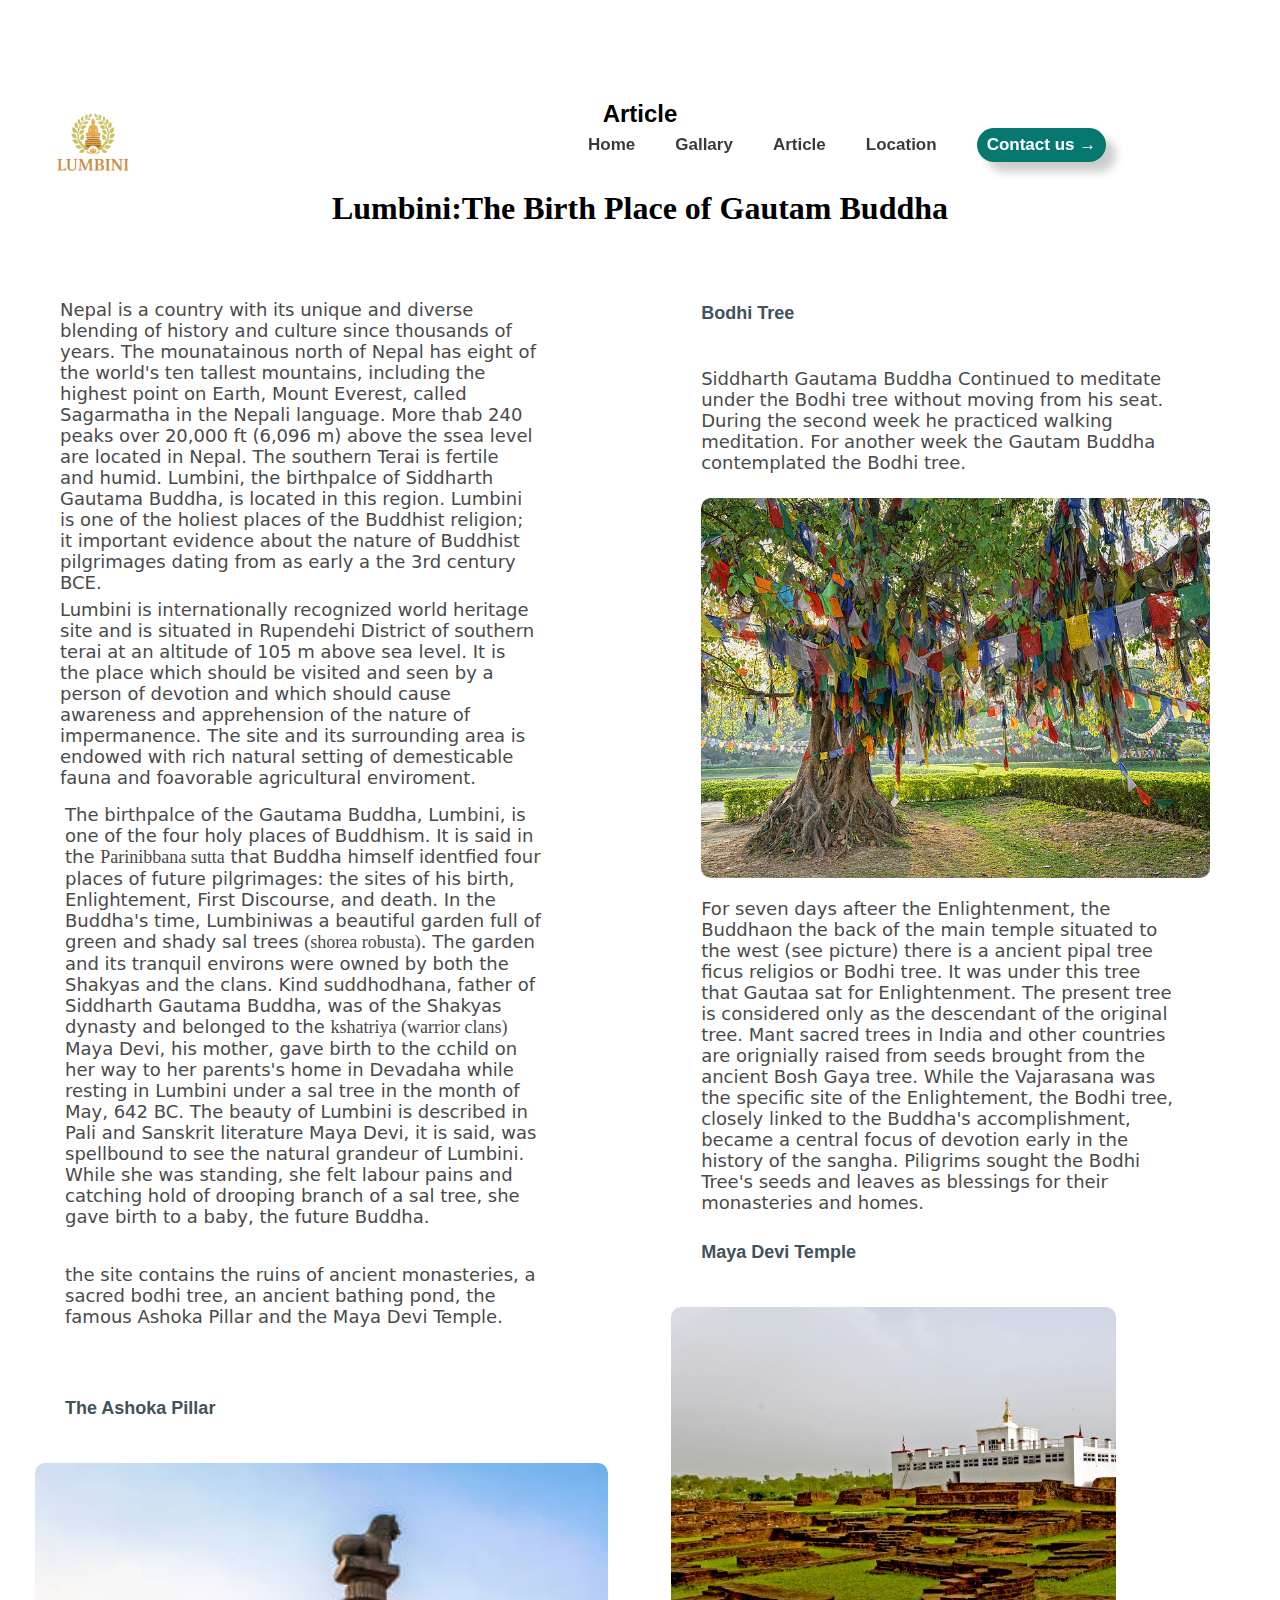
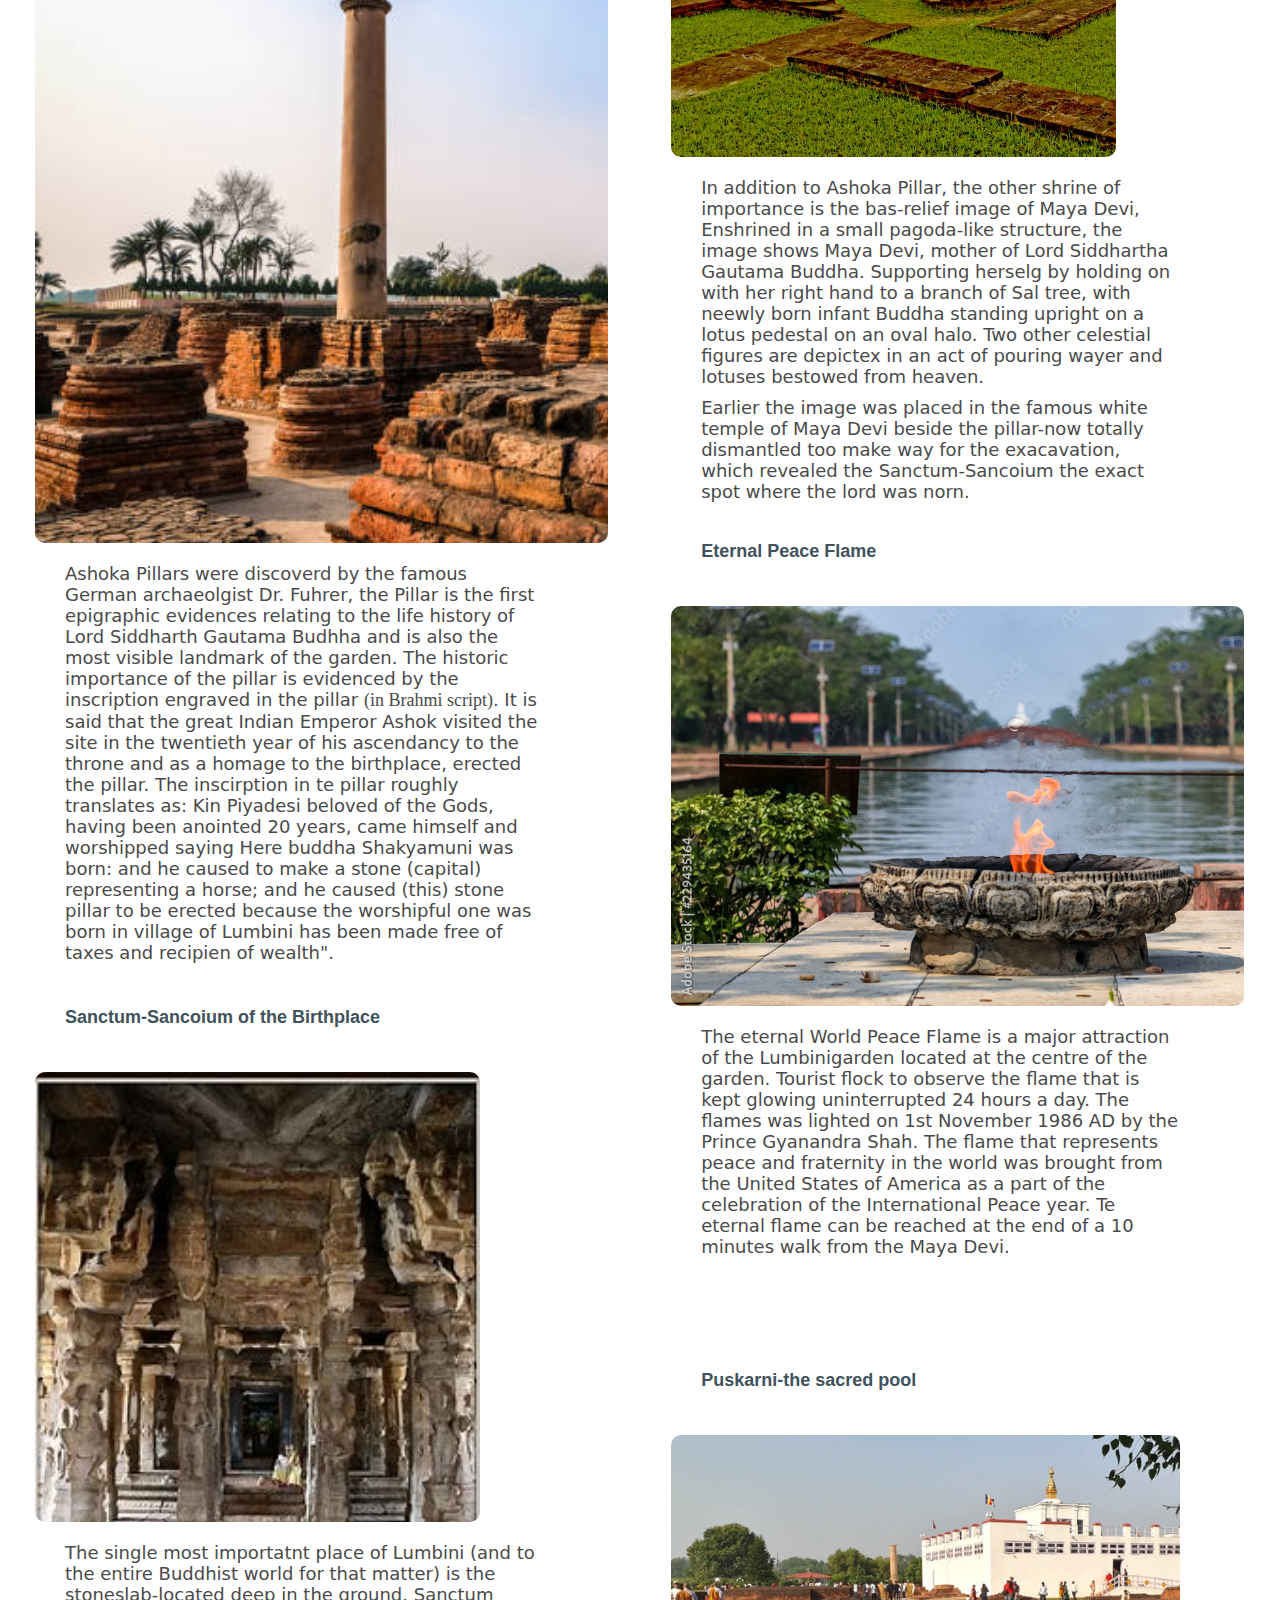
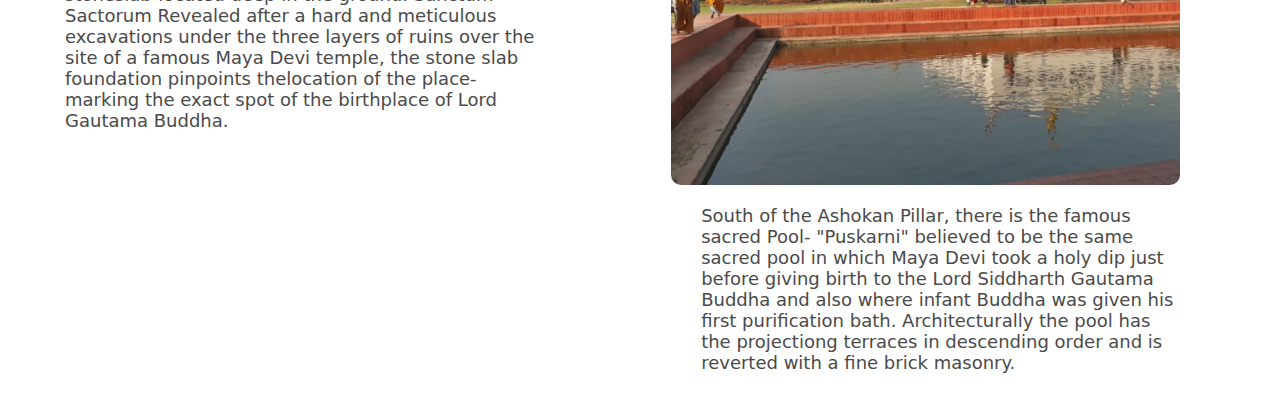
==== teamD-project/Article.html @ ece0f8e2 "Add files via upload" ====
<!DOCTYPE html>
<html lang="en">
<head>
    <meta charset="UTF-8">
    <meta name="viewport" content="width=device-width, initial-scale=1.0">
    <title>Lumbini</title>
    <link rel="stylesheet" href="https://cdnjs.cloudflare.com/ajax/libs/font-awesome/6.7.2/css/all.min.css" integrity="sha512-Evv84Mr4kqVGRNSgIGL/F/aIDqQb7xQ2vcrdIwxfjThSH8CSR7PBEakCr51Ck+w+/U6swU2Im1vVX0SVk9ABhg==" crossorigin="anonymous" referrerpolicy="no-referrer" />
    <link rel="preconnect" href="https://fonts.googleapis.com">
<link rel="preconnect" href="https://fonts.gstatic.com" crossorigin>
<link href="https://fonts.googleapis.com/css2?family=Anton&family=Bebas+Neue&family=Playfair+Display:ital,wght@0,400..900;1,400..900&family=Yanone+Kaffeesatz:wght@200..700&display=swap" rel="stylesheet">

    <link rel="stylesheet" href="anchor.css">
</head>
<body> 
    <section class="slide" >
        <div class="navbar">
        
            <a href="index.html"><div class="nav-logo"></div></a>
            <ul class="nav-ul">
                <li><a href="lumbini.html">Home</a></li>
                <li><a href="gallary.html"> Gallary</a></li>
                <li><a href="Article.html">Article</a></li>
                <li><a href="lumbini.html#Location">Location</a></li>
                <li><a href="lumbini.html#tours"> 
                    <button class="japan">
                    Contact us &#8594;</button>
                </a></li>
              
                
            </ul>
    </div>
    </section>
    
    

    <h2 style="display: flex; justify-content: center; margin: 20px 0 30px; font-family: Arial, Helvetica, sans-serif; margin-top: 100px;">Article</h2>
    <h1 class="title"><a href="#">Lumbini:The Birth Place of Gautam Buddha</a></h1>
    <div class="first-page">
    <section class="left-section">
        <P class="first-para">Nepal is a country with its unique and diverse blending of 
            history and culture since thousands of years. The mounatainous north of Nepal has
            eight of the world's ten tallest mountains, including the highest point on Earth,
            Mount Everest, called Sagarmatha in the Nepali language. More thab 240 peaks over
            20,000 ft (6,096 m) above the ssea level are located in Nepal. The southern Terai
            is fertile and humid. Lumbini, the birthpalce of Siddharth Gautama Buddha, is 
            located in this region. Lumbini is one of the holiest places of the Buddhist religion;
            it important evidence about the nature of Buddhist pilgrimages dating from as early a 
            the 3rd century BCE.
        </P>
        <p class="second-para">Lumbini is internationally recognized world heritage site and is 
            situated in Rupendehi District of southern terai at an altitude of 105 m above sea 
            level. It is the place which should be visited and seen by a person of devotion and
            which should cause awareness and apprehension of the nature of impermanence. The site 
            and its surrounding area is endowed with rich natural setting of demesticable fauna and
            foavorable agricultural enviroment.
        </p>
        <p class="third-para">The birthpalce of the Gautama Buddha, Lumbini, is one of the four holy
            places of Buddhism. It is said in the <a style="font-family: cursive; font-size: 18px">Parinibbana sutta</a> 
            that Buddha himself identfied four places of future pilgrimages: the sites of his birth, Enlightement,
            First Discourse, and death. In the Buddha's time, Lumbiniwas a beautiful garden full of green and shady
            sal trees <a style="font-family: cursive; font-size: 18px">(shorea robusta)</a>. The garden and its tranquil
            environs were owned by both the Shakyas and the clans. Kind suddhodhana, father of Siddharth Gautama Buddha,
            was of the Shakyas dynasty and belonged to the <a style="font-family: cursive; font-size: 18px">kshatriya (warrior clans)</a>
            Maya Devi, his mother, gave birth to the cchild on her way to her parents's home in Devadaha while resting
            in Lumbini under a sal tree in the month of May, 642 BC. The beauty of Lumbini is described in Pali and Sanskrit
            literature Maya Devi, it is said, was spellbound to see the natural grandeur of Lumbini. While she was standing,
            she felt labour pains and catching hold of drooping branch of a sal tree, she gave birth to a baby, the future
            Buddha.
        </p>
        <p class="fourth-para">the site contains the ruins of ancient monasteries, a sacred bodhi tree, an ancient bathing
            pond, the famous Ashoka Pillar and the Maya Devi Temple. 
        </p>
        <h4 style="font-family: Arial, Helvetica, sans-serif; display: flex; margin-left: 65px;  color: #40525c;">The Ashoka Pillar</h4>
        <p class="eight-para"></p>
        <p class="ninth-para">Ashoka Pillars were discoverd by the famous German archaeolgist Dr. Fuhrer, the Pillar is the first epigraphic evidences
            relating to the life history of Lord Siddharth Gautama Budhha and is also the most visible landmark of the garden. The historic importance 
            of the pillar is evidenced by the inscription engraved in the pillar <a style="font-family: cursive;">(in Brahmi script)</a>. It is said
            that the great Indian Emperor Ashok visited the site in the twentieth year of his ascendancy to the throne and as a homage to the birthplace,
            erected the pillar. The inscirption in te pillar roughly translates as: Kin Piyadesi beloved of the Gods, having been anointed 20 years, came 
            himself and worshipped saying Here buddha Shakyamuni was born: and he caused to make a stone (capital) representing a horse; and he caused (this)
            stone pillar to be erected because the worshipful one was born in village of Lumbini has been made free of taxes and recipien of wealth". 
        </p>
        <h4 style="font-family: Arial, Helvetica, sans-serif; display: flex; margin-left: 65px;  color: #40525c;">Sanctum-Sancoium of the Birthplace</h4>
        <p class="twelfth-para"></p>
        <p class="thirteenth-para">The single most importatnt place of Lumbini (and to the entire Buddhist world for that matter) is the stoneslab-located
            deep in the ground. Sanctum Sactorum Revealed after a hard and meticulous excavations under the three layers of ruins over the site of a famous 
            Maya Devi temple, the stone slab foundation pinpoints thelocation of the place-marking the exact spot of the birthplace of Lord Gautama Buddha.
        </p>
    </section>
    <section class="right-section"> 
        <h4 style="font-family: Arial, Helvetica, sans-serif; display: flex; margin-left: 65px;  color: #40525c;">Bodhi Tree</h4>
        <p class="fifth-para">Siddharth Gautama Buddha Continued to meditate under the Bodhi tree without moving from his seat.
            During the second week he practiced walking meditation. For another week the Gautam Buddha contemplated the Bodhi tree.                
        </p>
        <p class="sixth-para"></p>
        <p class="seventh-para">For seven days afteer the Enlightenment, the Buddhaon the back of the main temple situated to the west (see
            picture) there is a ancient pipal tree ficus religios or Bodhi tree. It was under this tree that Gautaa sat for Enlightenment.
            The present tree is considered only as the descendant of the original tree. Mant sacred trees in India and other countries are
            orignially raised from seeds brought from the ancient Bosh Gaya tree. While the Vajarasana was the specific site of the Enlightement,
            the Bodhi tree, closely linked to the Buddha's accomplishment, became a central focus of devotion early in the history of the sangha.
            Piligrims sought the Bodhi Tree's seeds and leaves as blessings for their monasteries and homes.
        </p>
        <h4 style="font-family: Arial, Helvetica, sans-serif; display: flex; margin-left: 65px;  color: #40525c;">Maya Devi Temple</h4>
        <p class="fourteenth-para"></p>
        <p class="fifteenth-para">In addition to Ashoka Pillar, the other shrine of importance is the bas-relief image of Maya Devi, Enshrined in a
            small pagoda-like structure, the image shows Maya Devi, mother of Lord Siddhartha Gautama Buddha. Supporting herselg by holding on with her
            right hand to a branch of Sal tree, with neewly born infant Buddha standing upright on a lotus pedestal on an oval halo. Two other celestial
            figures are depictex in an act of pouring wayer and lotuses bestowed from heaven.
        </p>
        <p class="sixteenth-para">Earlier the image was placed in the famous white temple of Maya Devi beside the pillar-now totally dismantled
            too make way for the exacavation, which revealed the Sanctum-Sancoium the exact spot where the lord was norn.
        </p>
        <h4 style="font-family: Arial, Helvetica, sans-serif; display: flex; margin-left: 65px;  color: #40525c;">Eternal Peace Flame</h4>
        <p class="seventeenth-para"></p>
        <p class="eighteenth-para">The eternal World Peace Flame is a major attraction of the Lumbinigarden located at the centre of the garden.
            Tourist flock to observe the flame that is kept glowing uninterrupted 24 hours a day. The flames was lighted on 1st November 1986 AD
            by the Prince Gyanandra Shah. The flame that represents peace and fraternity in the world was brought from the United States of America
            as a part of the celebration of the International Peace year. Te eternal flame can be reached at the end of a 10 minutes walk from the 
            Maya Devi. 
        </p>
        <h4 style="font-family: Arial, Helvetica, sans-serif; display: flex; margin-left: 65px;  color: #40525c;">Puskarni-the sacred pool</h4>
        <p class="tenth-para"></p>
        <p class="eleventh-para">South of the Ashokan Pillar, there is the famous sacred Pool- "Puskarni" believed to be the same sacred pool in which  Maya Devi
            took a holy dip just before giving birth to the Lord Siddharth Gautama Buddha and also where infant Buddha was given his first purification bath.
            Architecturally the pool has the projectiong terraces in descending order and is reverted with a fine brick masonry.
        </p>
    
    </section>

</body>
</html>
---- teamD-project/anchor.css ----
body, html {
    margin: 0;
    padding: 0;
    scroll-behavior: smooth;
    font-family: Arial, sans-serif;
}

.navbar {
    height: 90px;
    width: 100%;
    display: flex;
    border-left: 8px solid transparent;
    position: fixed;
    z-index: +999;
    background-color:transparent;
    backdrop-filter: blur(0.7px);
    
}

.nav-logo {
    height: 80px;
    width: 90px;
    background-image: url("images/logo2-Photoroom.png");
    background-size: cover;
    margin: 0px 40px 20px 40px;

    
}

.nav-ul {
    display: flex;
    position: relative;
    left: 350px;
    list-style: none;
}

.navbar ul li {
    justify-content: space-around;
    align-content: center;
    margin: 0 20px;
    font-size: 17px;
    font: bold;
    font-family:Arial, Helvetica, sans-serif;
    font-weight: bold;
    
}

.navbar ul li a{
    list-style: none ;
    text-decoration: none;
    color: hsla(0, 0%, 0%, 0.781);
    border-bottom: 5px solid transparent;
    padding: 0 0 30px;


   
}

.navbar ul li a:hover {
    color:rgb(132, 132, 132);
    
   
}
.japan{
    background-color: rgb(6, 120, 112);
    border:none;
    border-radius: 40px;
    font-size: 17px;
    font-family: Arial, Helvetica, sans-serif;
    padding: 7px 10px;
    color: rgb(255, 255, 255);
    box-shadow: 10px 10px 10px rgba(0,0,0,0.2);
    transition: opacity 1.5sec;
    font-weight: bold;
    cursor: pointer;
    
    

}
.japan:hover{
    opacity: 0.7;
}
.japan:active{
    opacity: 0.5;
}
.first-page {
    height: 100%;
    width: 100%;
    flex-direction: row;
}

.title a{
    font-family: 'Times New Roman', Times, serif;
    margin: 60px 0 30px;
    display: flex; 
    justify-content: center;
    border: 2px solid transparent;
    background-color: transparent;
    color: black;
    text-decoration: none;
}

.title:hover {
    border-bottom: 2px solid #f8CE1C;
    background-color: transparent;
    transition: border 1.5s ease-in;
}

.left-section {
    float: left;
    height: 100%;
    width: 49.7%;
    font-size: 18px;
    display: flex;
    flex-direction: column;
    font-weight: 545;
    margin-top: 20px;
}

.first-para {
    height: 280px;
    width: 75%;
    font-family:system-ui, -apple-system, BlinkMacSystemFont, 'Segoe UI', Roboto, Oxygen, Ubuntu, Cantarell, 'Open Sans', 'Helvetica Neue', sans-serif;
    color: hsl(0, 0%, 29%);
    font-weight: 545;
    margin: 20px 0 0 60px;
}

.second-para {
    height: 185px;
    width: 75%;
    font-family:system-ui, -apple-system, BlinkMacSystemFont, 'Segoe UI', Roboto, Oxygen, Ubuntu, Cantarell, 'Open Sans', 'Helvetica Neue', sans-serif;
    color: hsl(0, 0%, 29%);
    font-weight: 545;
    margin: 20px 0 0 60px;
}

.third-para {
    height: 440px;
    width: 75%;
    font-weight: 545;
    font-family:system-ui, -apple-system, BlinkMacSystemFont, 'Segoe UI', Roboto, Oxygen, Ubuntu, Cantarell, 'Open Sans', 'Helvetica Neue', sans-serif;
    color: hsl(0, 0%, 29%);
    font-weight: 545;
    margin: 20px 0 0 65px;

}

.fourth-para {
    height: 110px;
    width: 75%;
    font-family:system-ui, -apple-system, BlinkMacSystemFont, 'Segoe UI', Roboto, Oxygen, Ubuntu, Cantarell, 'Open Sans', 'Helvetica Neue', sans-serif;
    color: hsl(0, 0%, 29%);
    font-weight: 545;
    margin: 20px 0 0 65px;
}

.fifth-para {
    height: 110px;
    width: 75%;
    font-family:system-ui, -apple-system, BlinkMacSystemFont, 'Segoe UI', Roboto, Oxygen, Ubuntu, Cantarell, 'Open Sans', 'Helvetica Neue', sans-serif;
    color: hsl(0, 0%, 29%);
    font-weight: 545;
    margin: 20px 0 0 65px;
}

.sixth-para {    
    height: 380px;
    width: 80%;
    background-image: url(lumbini_bodhi_tree.jpg);
    background-size: cover;
    margin: 20px 0 0 65px;
    border-radius: 10px;
}

.seventh-para {
    height: 320px;
    width: 75%;
    font-family:system-ui, -apple-system, BlinkMacSystemFont, 'Segoe UI', Roboto, Oxygen, Ubuntu, Cantarell, 'Open Sans', 'Helvetica Neue', sans-serif;
    color: hsl(0, 0%, 29%);
    font-weight: 545;
    margin: 20px 0 0 65px;
}

.eight-para {
    height: 680px;
    width: 90%;
    background-image: url(Lumbini_ashoka_pillar.jpg);
    background-size: cover;
    margin: 20px 0 0 35px;
    border-radius: 10px;
}

.ninth-para {
    height: 420px;
    width: 75%;
    font-family:system-ui, -apple-system, BlinkMacSystemFont, 'Segoe UI', Roboto, Oxygen, Ubuntu, Cantarell, 'Open Sans', 'Helvetica Neue', sans-serif;
    color: hsl(0, 0%, 29%);
    font-weight: 545;
    margin: 20px 0 0 65px;
}

.tenth-para {
    height: 350px;
    width: 80%;
    background-image: url(puskarini-lake-lumbini.jpg);
    background-size: cover;
    margin: 20px 0 0 35px;
    border-radius: 10px;
}

.eleventh-para {
    height: 200px;
    width: 75%;
    font-family:system-ui, -apple-system, BlinkMacSystemFont, 'Segoe UI', Roboto, Oxygen, Ubuntu, Cantarell, 'Open Sans', 'Helvetica Neue', sans-serif;
    color: hsl(0, 0%, 29%);
    font-weight: 545;
    margin: 20px 0 0 65px;
}

.twelfth-para {
    height: 450px;
    width: 70%;
    background-image: url(Sanctum.jpg);
    background-size: cover;
    margin: 20px 0 0 35px;
    border-radius: 10px;
}

.thirteenth-para {
    height: 200px;
    width: 75%;
    font-family:system-ui, -apple-system, BlinkMacSystemFont, 'Segoe UI', Roboto, Oxygen, Ubuntu, Cantarell, 'Open Sans', 'Helvetica Neue', sans-serif;
    color: hsl(0, 0%, 29%);
    font-weight: 545;
    margin: 20px 0 0 65px;
}

.right-section {
    float: right;
    float: left;
    height: 100%;
    width: 49.7%;
    font-size: 18px;
    display: flex;
    flex-direction: column;
    font-weight: 545;
    margin-top: 20px;
}

.fourteenth-para {
    height: 450px;
    width: 70%;
    background-image: url(lumbini_pic.jpg);
    background-size: cover;
    margin: 20px 0 0 35px;
    border-radius: 10px;
}

.fifteenth-para {
    height: 200px;
    width: 75%;
    font-family:system-ui, -apple-system, BlinkMacSystemFont, 'Segoe UI', Roboto, Oxygen, Ubuntu, Cantarell, 'Open Sans', 'Helvetica Neue', sans-serif;
    color: hsl(0, 0%, 29%);
    font-weight: 545;
    margin: 20px 0 0 65px;
}

.sixteenth-para {
    height: 120px;
    width: 75%;
    font-family:system-ui, -apple-system, BlinkMacSystemFont, 'Segoe UI', Roboto, Oxygen, Ubuntu, Cantarell, 'Open Sans', 'Helvetica Neue', sans-serif;
    color: hsl(0, 0%, 29%);
    font-weight: 545;
    margin: 20px 0 0 65px;
}

.seventeenth-para {
    height: 400px;
    width: 90%;
    background-image: url(eternal_flames.jpg);
    background-size: cover;
    margin: 20px 0 0 35px;
    border-radius: 10px;
}

.eighteenth-para {
    height: 320px;
    width: 75%;
    font-family:system-ui, -apple-system, BlinkMacSystemFont, 'Segoe UI', Roboto, Oxygen, Ubuntu, Cantarell, 'Open Sans', 'Helvetica Neue', sans-serif;
    color: hsl(0, 0%, 29%);
    font-weight: 545;
    margin: 20px 0 0 65px;
}




@media screen and (max-width: 1024px) {
    .nav-ul {
        display: flex;
        flex-wrap: wrap;
        justify-content: center;
    }
    .first-page {
        display: flex;
        flex-direction: column;
        align-items: center;
    }
    .left-section, .right-section {
        width: 90%;
    }
}

@media screen and (max-width: 768px) {
    .navbar {
        display: flex;
        flex-direction: column;
        align-items: center;
        text-align: center;
    }
    .nav-ul {
        flex-direction: column;
        padding: 0;
    }
    .nav-ul li {
        margin: 10px 0;
    }
    .first-page {
        flex-direction: column;
        padding: 10px;
    }
    .left-section, .right-section {
        width: 100%;
    }
    h1.title {
        font-size: 22px;
        text-align: center;
    }
}
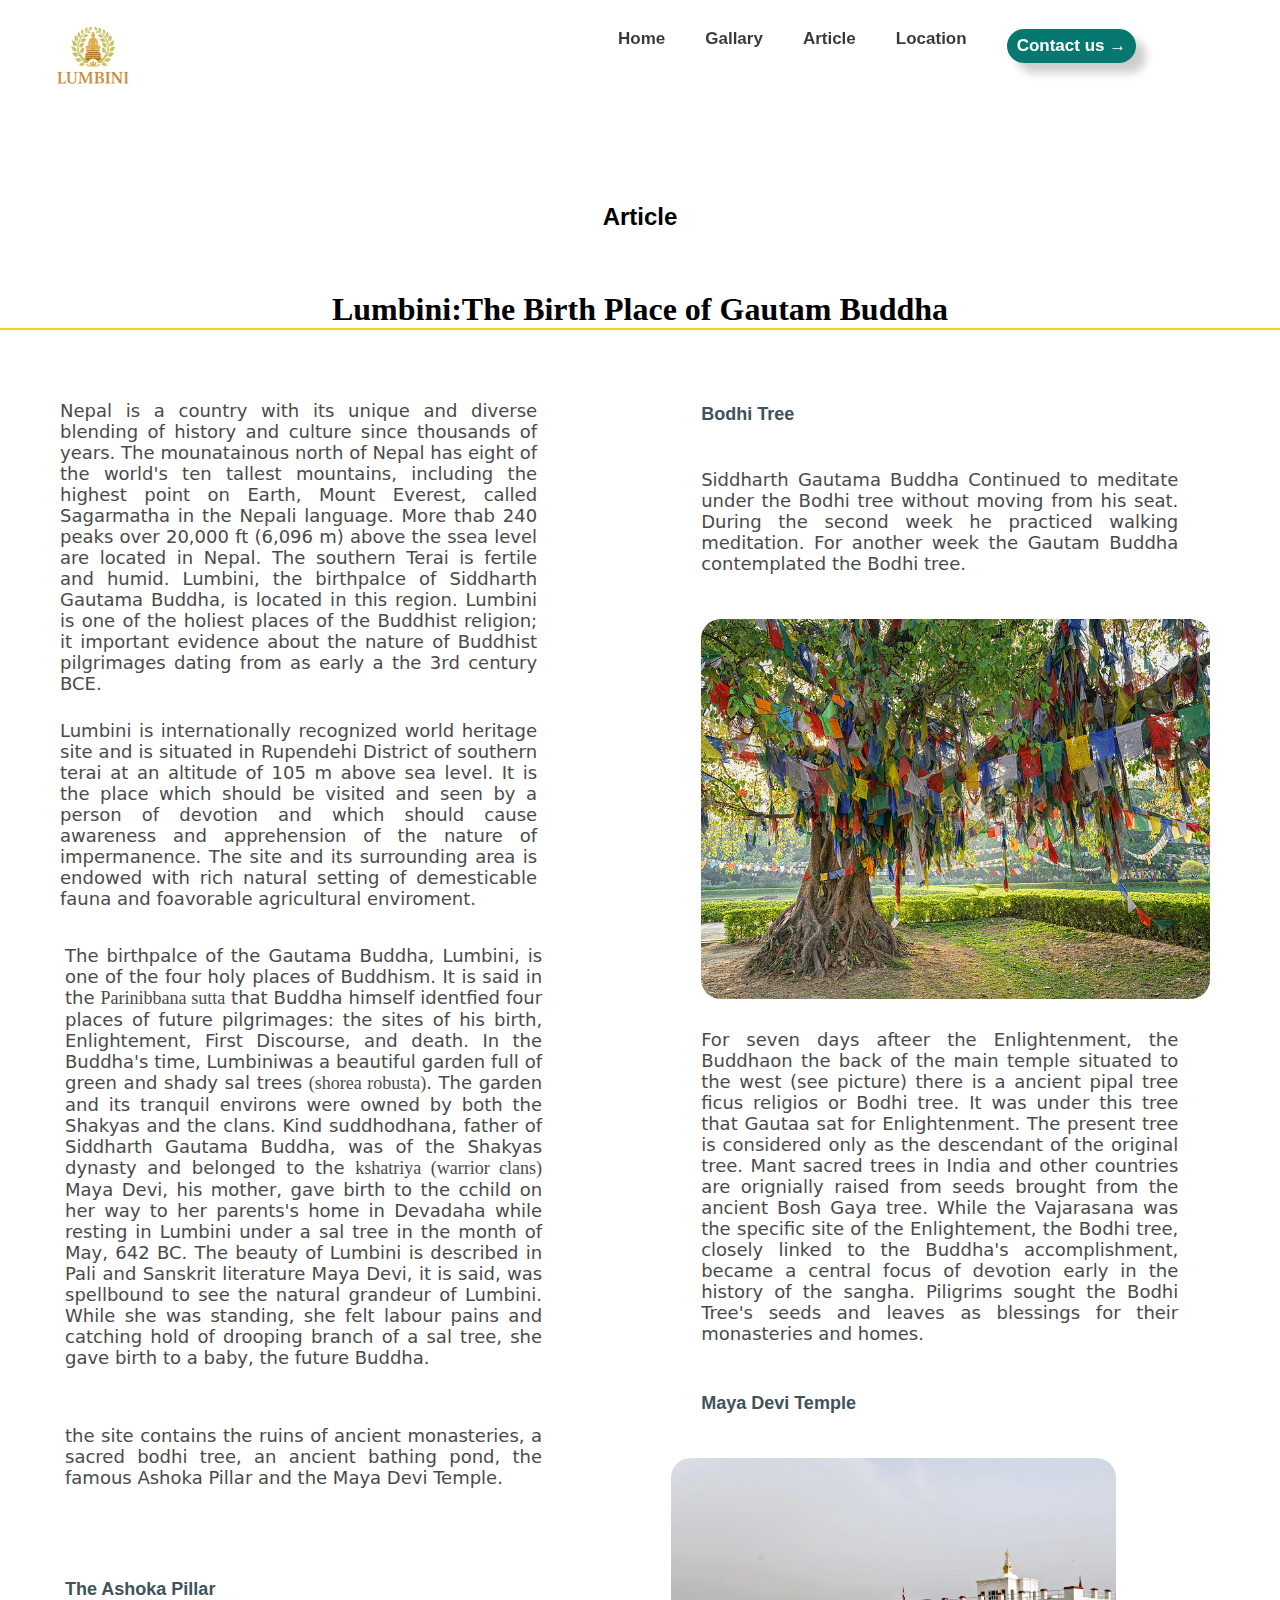
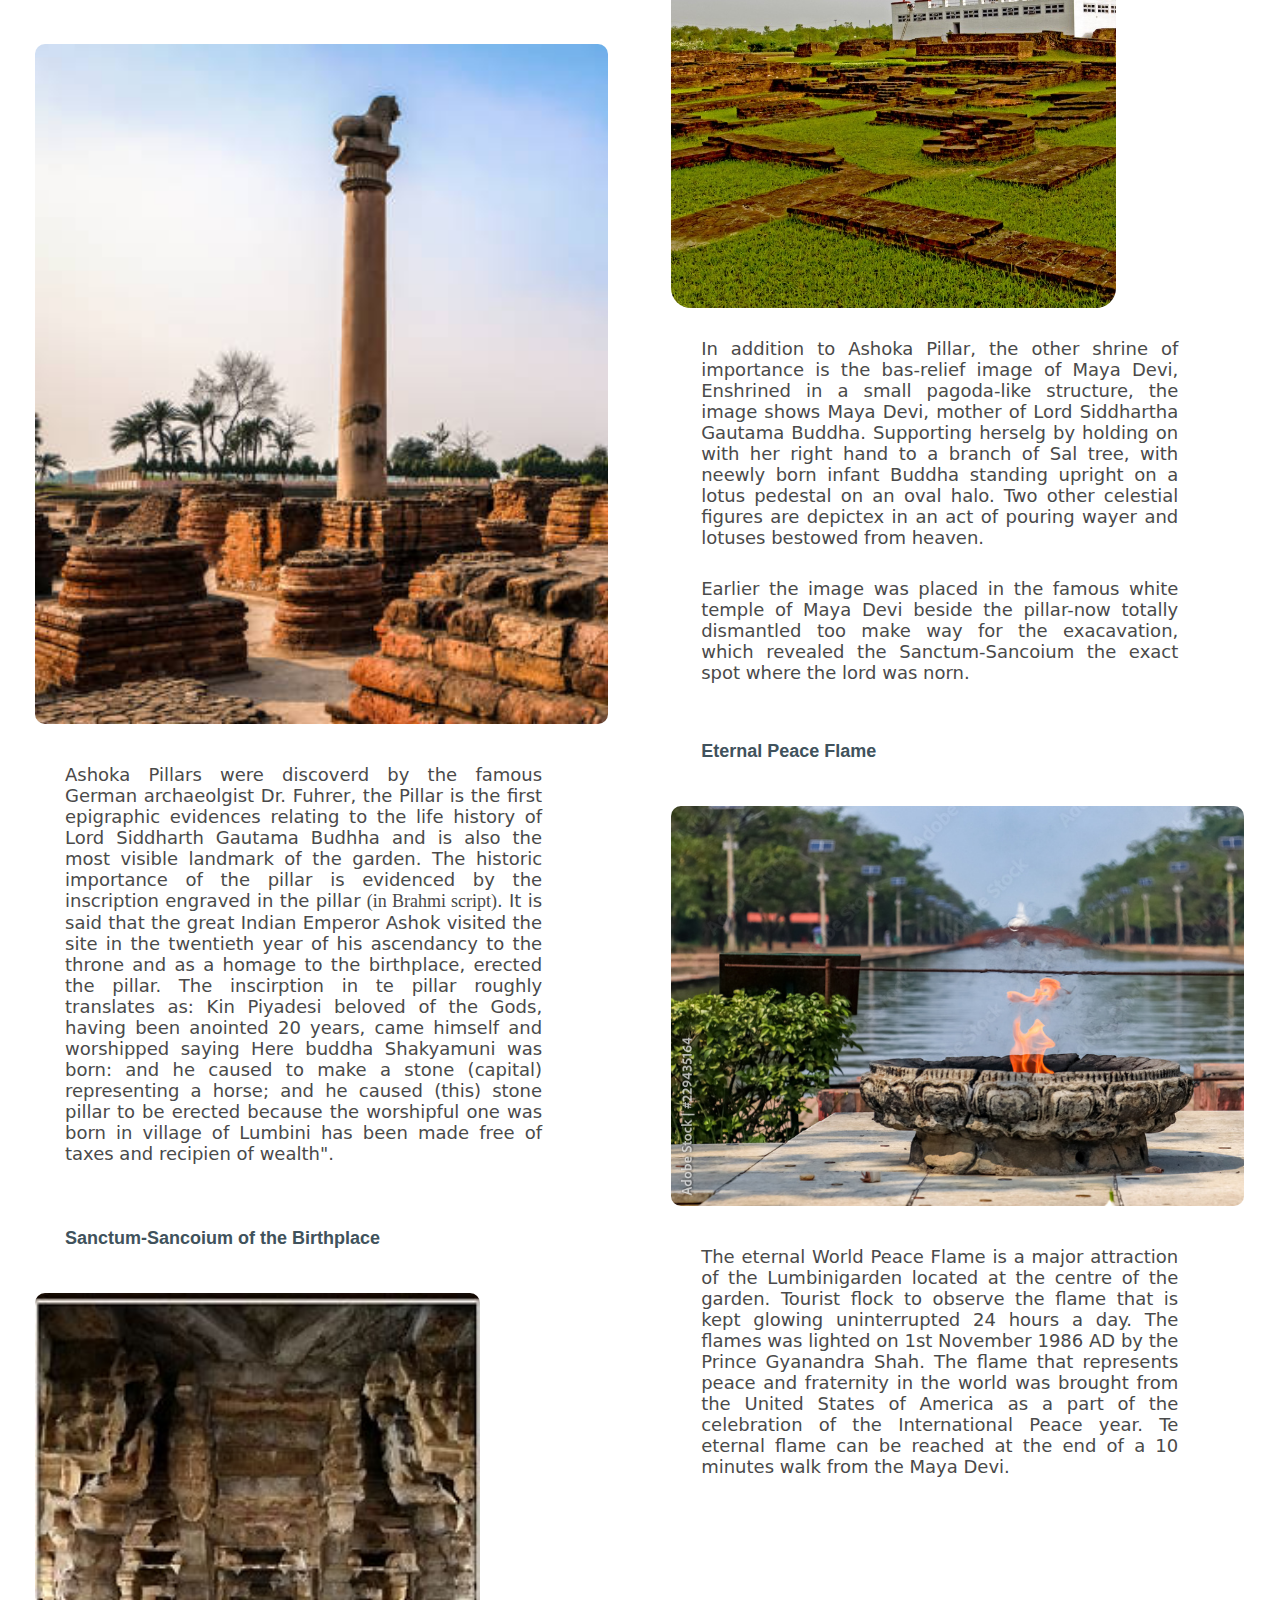
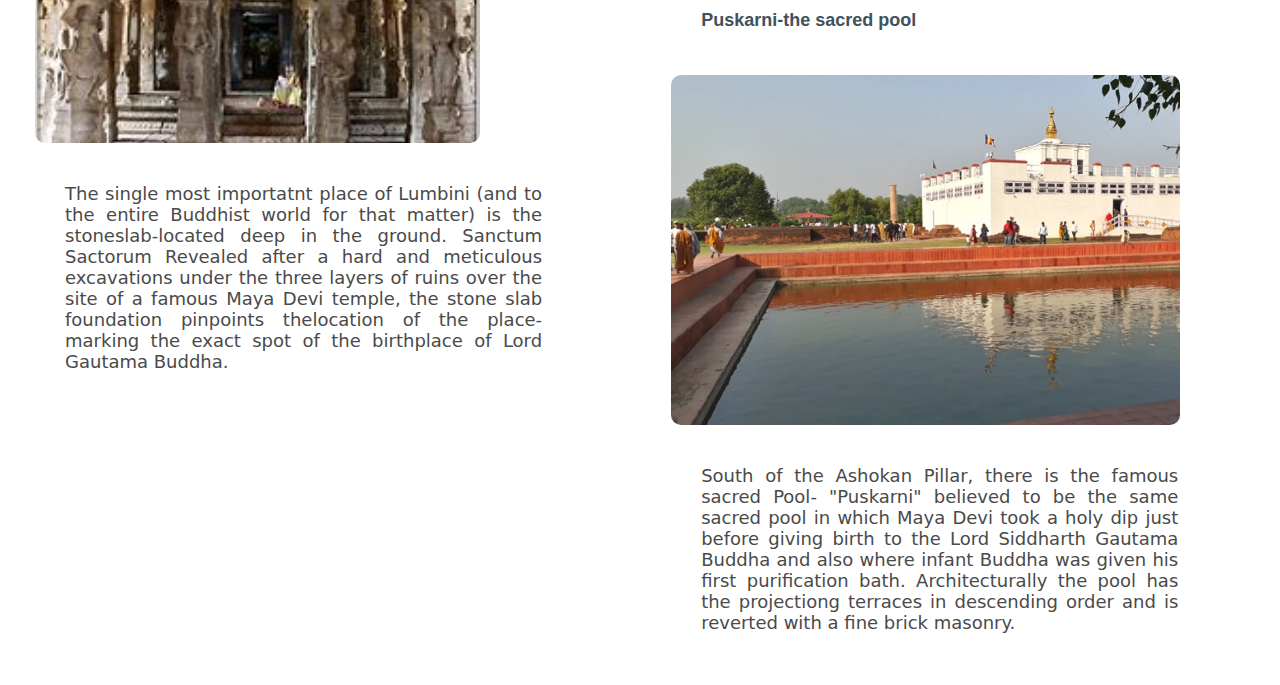
==== commit 19fff4d6: "navbar and articla mediaquery added" ====
--- a/teamD-project/Article.html
+++ b/teamD-project/Article.html
@@ -14,7 +14,6 @@
 <body> 
     <section class="slide" >
         <div class="navbar">
-        
             <a href="index.html"><div class="nav-logo"></div></a>
             <ul class="nav-ul">
                 <li><a href="lumbini.html">Home</a></li>
--- a/teamD-project/anchor.css
+++ b/teamD-project/anchor.css
@@ -10,11 +10,11 @@
     width: 100%;
     display: flex;
     border-left: 8px solid transparent;
-    position: fixed;
+    position: sticky;
     z-index: +999;
     background-color:transparent;
-    backdrop-filter: blur(0.7px);
-    
+    backdrop-filter: blur(0.7px); 
+    margin-top: 1%;
 }
 
 .nav-logo {
@@ -23,26 +23,20 @@
     background-image: url("images/logo2-Photoroom.png");
     background-size: cover;
     margin: 0px 40px 20px 40px;
-
-    
 }
 
 .nav-ul {
     display: flex;
-    position: relative;
-    left: 350px;
+    position: fixed;
+    left: 550px;
     list-style: none;
 }
 
 .navbar ul li {
-    justify-content: space-around;
-    align-content: center;
     margin: 0 20px;
     font-size: 17px;
-    font: bold;
-    font-family:Arial, Helvetica, sans-serif;
     font-weight: bold;
-    
+    font-family:Arial, Helvetica, sans-serif;;
 }
 
 .navbar ul li a{
@@ -51,16 +45,12 @@
     color: hsla(0, 0%, 0%, 0.781);
     border-bottom: 5px solid transparent;
     padding: 0 0 30px;
-
-
-   
 }
 
 .navbar ul li a:hover {
     color:rgb(132, 132, 132);
-    
-   
-}
+}
+
 .japan{
     background-color: rgb(6, 120, 112);
     border:none;
@@ -73,9 +63,6 @@
     transition: opacity 1.5sec;
     font-weight: bold;
     cursor: pointer;
-    
-    
-
 }
 .japan:hover{
     opacity: 0.7;
@@ -83,10 +70,51 @@
 .japan:active{
     opacity: 0.5;
 }
+
+@media screen and (max-width: 1000px) {
+    .navbar {
+        flex-direction: column; /* Stack elements vertically */
+        align-items: center;
+        height: auto;
+        backdrop-filter: blur(5px);
+        position: sticky;
+    }
+
+    .nav-logo {
+        height: 60px;
+        width: 60px; /* Adjust size for mobile */
+        margin: 10px auto;
+    }
+
+    .nav-ul {
+        flex-direction: column;
+        padding: 0;
+        left: 0; /* Remove fixed positioning */
+        align-content: center;
+        position: static;
+    }
+
+    .navbar ul li {
+        margin: 10px 0;
+        text-align: center;
+    }
+
+    .navbar ul li a {
+        font-size: 14px; /* Reduce font size */
+    }
+
+    .japan {
+        width: 100%; /* Make button full-width */
+        text-align: center;
+        padding: 10px;
+    }
+}
+
 .first-page {
     height: 100%;
     width: 100%;
     flex-direction: row;
+    text-align: justify;;
 }
 
 .title a{
@@ -94,14 +122,13 @@
     margin: 60px 0 30px;
     display: flex; 
     justify-content: center;
-    border: 2px solid transparent;
+    border-bottom: 2px solid #f8CE1C;
     background-color: transparent;
     color: black;
     text-decoration: none;
 }
 
 .title:hover {
-    border-bottom: 2px solid #f8CE1C;
     background-color: transparent;
     transition: border 1.5s ease-in;
 }
@@ -123,7 +150,7 @@
     font-family:system-ui, -apple-system, BlinkMacSystemFont, 'Segoe UI', Roboto, Oxygen, Ubuntu, Cantarell, 'Open Sans', 'Helvetica Neue', sans-serif;
     color: hsl(0, 0%, 29%);
     font-weight: 545;
-    margin: 20px 0 0 60px;
+    margin: 20px 0 20px 60px;
 }
 
 .second-para {
@@ -132,7 +159,7 @@
     font-family:system-ui, -apple-system, BlinkMacSystemFont, 'Segoe UI', Roboto, Oxygen, Ubuntu, Cantarell, 'Open Sans', 'Helvetica Neue', sans-serif;
     color: hsl(0, 0%, 29%);
     font-weight: 545;
-    margin: 20px 0 0 60px;
+    margin: 20px 0 20px 60px;
 }
 
 .third-para {
@@ -142,8 +169,7 @@
     font-family:system-ui, -apple-system, BlinkMacSystemFont, 'Segoe UI', Roboto, Oxygen, Ubuntu, Cantarell, 'Open Sans', 'Helvetica Neue', sans-serif;
     color: hsl(0, 0%, 29%);
     font-weight: 545;
-    margin: 20px 0 0 65px;
-
+    margin: 20px 0 20px 65px;
 }
 
 .fourth-para {
@@ -152,7 +178,7 @@
     font-family:system-ui, -apple-system, BlinkMacSystemFont, 'Segoe UI', Roboto, Oxygen, Ubuntu, Cantarell, 'Open Sans', 'Helvetica Neue', sans-serif;
     color: hsl(0, 0%, 29%);
     font-weight: 545;
-    margin: 20px 0 0 65px;
+    margin: 20px 0 20px 65px;
 }
 
 .fifth-para {
@@ -161,7 +187,7 @@
     font-family:system-ui, -apple-system, BlinkMacSystemFont, 'Segoe UI', Roboto, Oxygen, Ubuntu, Cantarell, 'Open Sans', 'Helvetica Neue', sans-serif;
     color: hsl(0, 0%, 29%);
     font-weight: 545;
-    margin: 20px 0 0 65px;
+    margin: 20px 0 20px 65px;
 }
 
 .sixth-para {    
@@ -169,8 +195,8 @@
     width: 80%;
     background-image: url(lumbini_bodhi_tree.jpg);
     background-size: cover;
-    margin: 20px 0 0 65px;
-    border-radius: 10px;
+    margin: 20px 0 10px 65px;
+    border-radius: 20px;
 }
 
 .seventh-para {
@@ -179,7 +205,7 @@
     font-family:system-ui, -apple-system, BlinkMacSystemFont, 'Segoe UI', Roboto, Oxygen, Ubuntu, Cantarell, 'Open Sans', 'Helvetica Neue', sans-serif;
     color: hsl(0, 0%, 29%);
     font-weight: 545;
-    margin: 20px 0 0 65px;
+    margin: 20px 0 20px 65px;
 }
 
 .eight-para {
@@ -187,7 +213,7 @@
     width: 90%;
     background-image: url(Lumbini_ashoka_pillar.jpg);
     background-size: cover;
-    margin: 20px 0 0 35px;
+    margin: 20px 0 20px 35px;
     border-radius: 10px;
 }
 
@@ -197,7 +223,7 @@
     font-family:system-ui, -apple-system, BlinkMacSystemFont, 'Segoe UI', Roboto, Oxygen, Ubuntu, Cantarell, 'Open Sans', 'Helvetica Neue', sans-serif;
     color: hsl(0, 0%, 29%);
     font-weight: 545;
-    margin: 20px 0 0 65px;
+    margin: 20px 0 20px 65px;
 }
 
 .tenth-para {
@@ -205,7 +231,7 @@
     width: 80%;
     background-image: url(puskarini-lake-lumbini.jpg);
     background-size: cover;
-    margin: 20px 0 0 35px;
+    margin: 20px 0 20px 35px;
     border-radius: 10px;
 }
 
@@ -215,7 +241,7 @@
     font-family:system-ui, -apple-system, BlinkMacSystemFont, 'Segoe UI', Roboto, Oxygen, Ubuntu, Cantarell, 'Open Sans', 'Helvetica Neue', sans-serif;
     color: hsl(0, 0%, 29%);
     font-weight: 545;
-    margin: 20px 0 0 65px;
+    margin: 20px 0 20px 65px;
 }
 
 .twelfth-para {
@@ -223,7 +249,7 @@
     width: 70%;
     background-image: url(Sanctum.jpg);
     background-size: cover;
-    margin: 20px 0 0 35px;
+    margin: 20px 0 20px 35px;
     border-radius: 10px;
 }
 
@@ -233,7 +259,7 @@
     font-family:system-ui, -apple-system, BlinkMacSystemFont, 'Segoe UI', Roboto, Oxygen, Ubuntu, Cantarell, 'Open Sans', 'Helvetica Neue', sans-serif;
     color: hsl(0, 0%, 29%);
     font-weight: 545;
-    margin: 20px 0 0 65px;
+    margin: 20px 0 20px 65px;
 }
 
 .right-section {
@@ -253,8 +279,8 @@
     width: 70%;
     background-image: url(lumbini_pic.jpg);
     background-size: cover;
-    margin: 20px 0 0 35px;
-    border-radius: 10px;
+    margin: 20px 0 10px 35px;
+    border-radius: 20px;
 }
 
 .fifteenth-para {
@@ -263,7 +289,7 @@
     font-family:system-ui, -apple-system, BlinkMacSystemFont, 'Segoe UI', Roboto, Oxygen, Ubuntu, Cantarell, 'Open Sans', 'Helvetica Neue', sans-serif;
     color: hsl(0, 0%, 29%);
     font-weight: 545;
-    margin: 20px 0 0 65px;
+    margin: 20px 0 20px 65px;
 }
 
 .sixteenth-para {
@@ -272,7 +298,7 @@
     font-family:system-ui, -apple-system, BlinkMacSystemFont, 'Segoe UI', Roboto, Oxygen, Ubuntu, Cantarell, 'Open Sans', 'Helvetica Neue', sans-serif;
     color: hsl(0, 0%, 29%);
     font-weight: 545;
-    margin: 20px 0 0 65px;
+    margin: 20px 0 20px 65px;
 }
 
 .seventeenth-para {
@@ -280,7 +306,7 @@
     width: 90%;
     background-image: url(eternal_flames.jpg);
     background-size: cover;
-    margin: 20px 0 0 35px;
+    margin: 20px 0 20px 35px;
     border-radius: 10px;
 }
 
@@ -290,51 +316,102 @@
     font-family:system-ui, -apple-system, BlinkMacSystemFont, 'Segoe UI', Roboto, Oxygen, Ubuntu, Cantarell, 'Open Sans', 'Helvetica Neue', sans-serif;
     color: hsl(0, 0%, 29%);
     font-weight: 545;
-    margin: 20px 0 0 65px;
-}
-
-
-
-
-@media screen and (max-width: 1024px) {
-    .nav-ul {
-        display: flex;
-        flex-wrap: wrap;
-        justify-content: center;
-    }
-    .first-page {
-        display: flex;
-        flex-direction: column;
-        align-items: center;
-    }
-    .left-section, .right-section {
-        width: 90%;
-    }
-}
-
-@media screen and (max-width: 768px) {
-    .navbar {
-        display: flex;
-        flex-direction: column;
-        align-items: center;
-        text-align: center;
-    }
-    .nav-ul {
-        flex-direction: column;
-        padding: 0;
-    }
-    .nav-ul li {
-        margin: 10px 0;
-    }
-    .first-page {
-        flex-direction: column;
-        padding: 10px;
-    }
-    .left-section, .right-section {
-        width: 100%;
-    }
-    h1.title {
-        font-size: 22px;
-        text-align: center;
-    }
-}
+    margin: 20px 0 20px 65px;
+}
+
+@media  screen and (max-width: 1200px) {
+    @media  screen and (max-width: 1200px) {
+        .first-para {
+            height: auto;
+            width: 75%;
+            font-size: 16px;
+            margin: 20px 0 0 60px;
+        }
+        
+        .second-para {
+            height: auto;
+            width: 75%;
+            font-size: 16px;
+            margin: 20px 0 0 60px;
+        } 
+    
+    .third-para {
+        height: auto;
+        width: 75%;
+        font-size: 16px;
+        margin: 20px 0 0 60px;
+    } 
+    .fourth-para{
+        height: auto;
+        width: 75%;
+        font-size: 16px;
+        margin: 20px 0 0 60px;
+    } 
+    .ninth-para{
+        height: auto;
+        width: 75%;
+        font-size: 16px;
+        margin: 20px 0 0 60px;
+    }
+    .fifth-para{
+        height: auto;
+        width: 75%;
+        font-size: 16px;
+        margin: 20px 0 0 60px;
+    }
+    .seventh-para{
+        height: auto;
+        width: 75%;
+        font-size: 16px;
+        margin: 20px 0 0 60px;
+    }
+    .fifteenth-para{
+        height: auto;
+        width: 75%;
+        font-size: 16px;
+        margin: 20px 0 0 60px;
+    }
+    .sixteenth-para{
+        height: auto;
+        width: 75%;
+        font-size: 16px;
+        margin: 20px 0 0 60px;
+    }
+    .eighteenth-para{
+        height: auto;
+        width: 75%;
+        font-size: 16px;
+        margin: 20px 0 0 60px;
+    }
+    .eleventh-para{
+        height: auto;
+        width: 75%;
+        font-size: 16px;
+        margin: 20px 0 0 60px;
+    }
+    /*Images @media query*/
+    .sixth-para{
+        height: 240px;
+        width: auto;
+    }
+    .eight-para{
+        height: 240px;
+        width: auto;
+    }
+    .tenth-para{
+        height: 240px;
+        width: auto;
+    }
+    .twelfth-para{
+        height: 240px;
+        width: auto;
+    }
+    .fourteenth-para{
+        height: 240px;
+        width: auto;
+    }
+    .seventeenth-para{
+        height: 240px;
+        width: auto;
+    }
+    }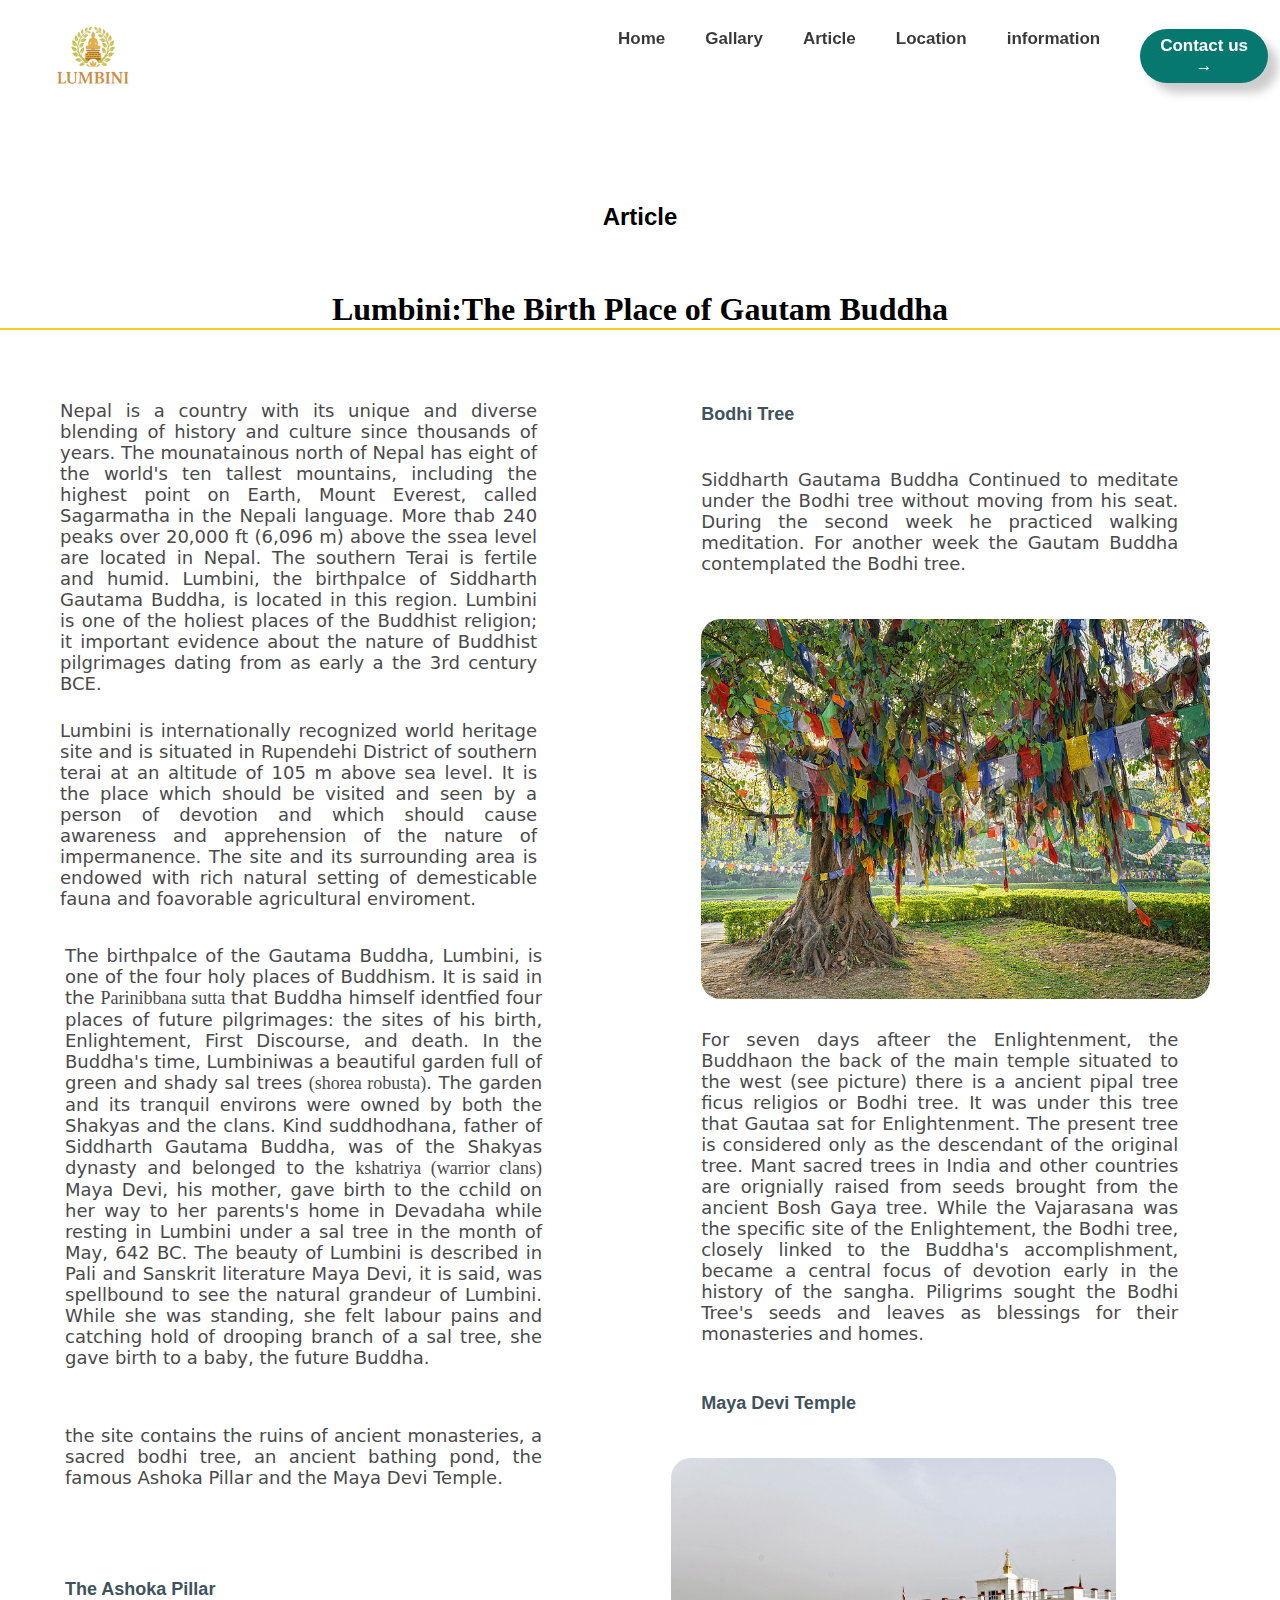
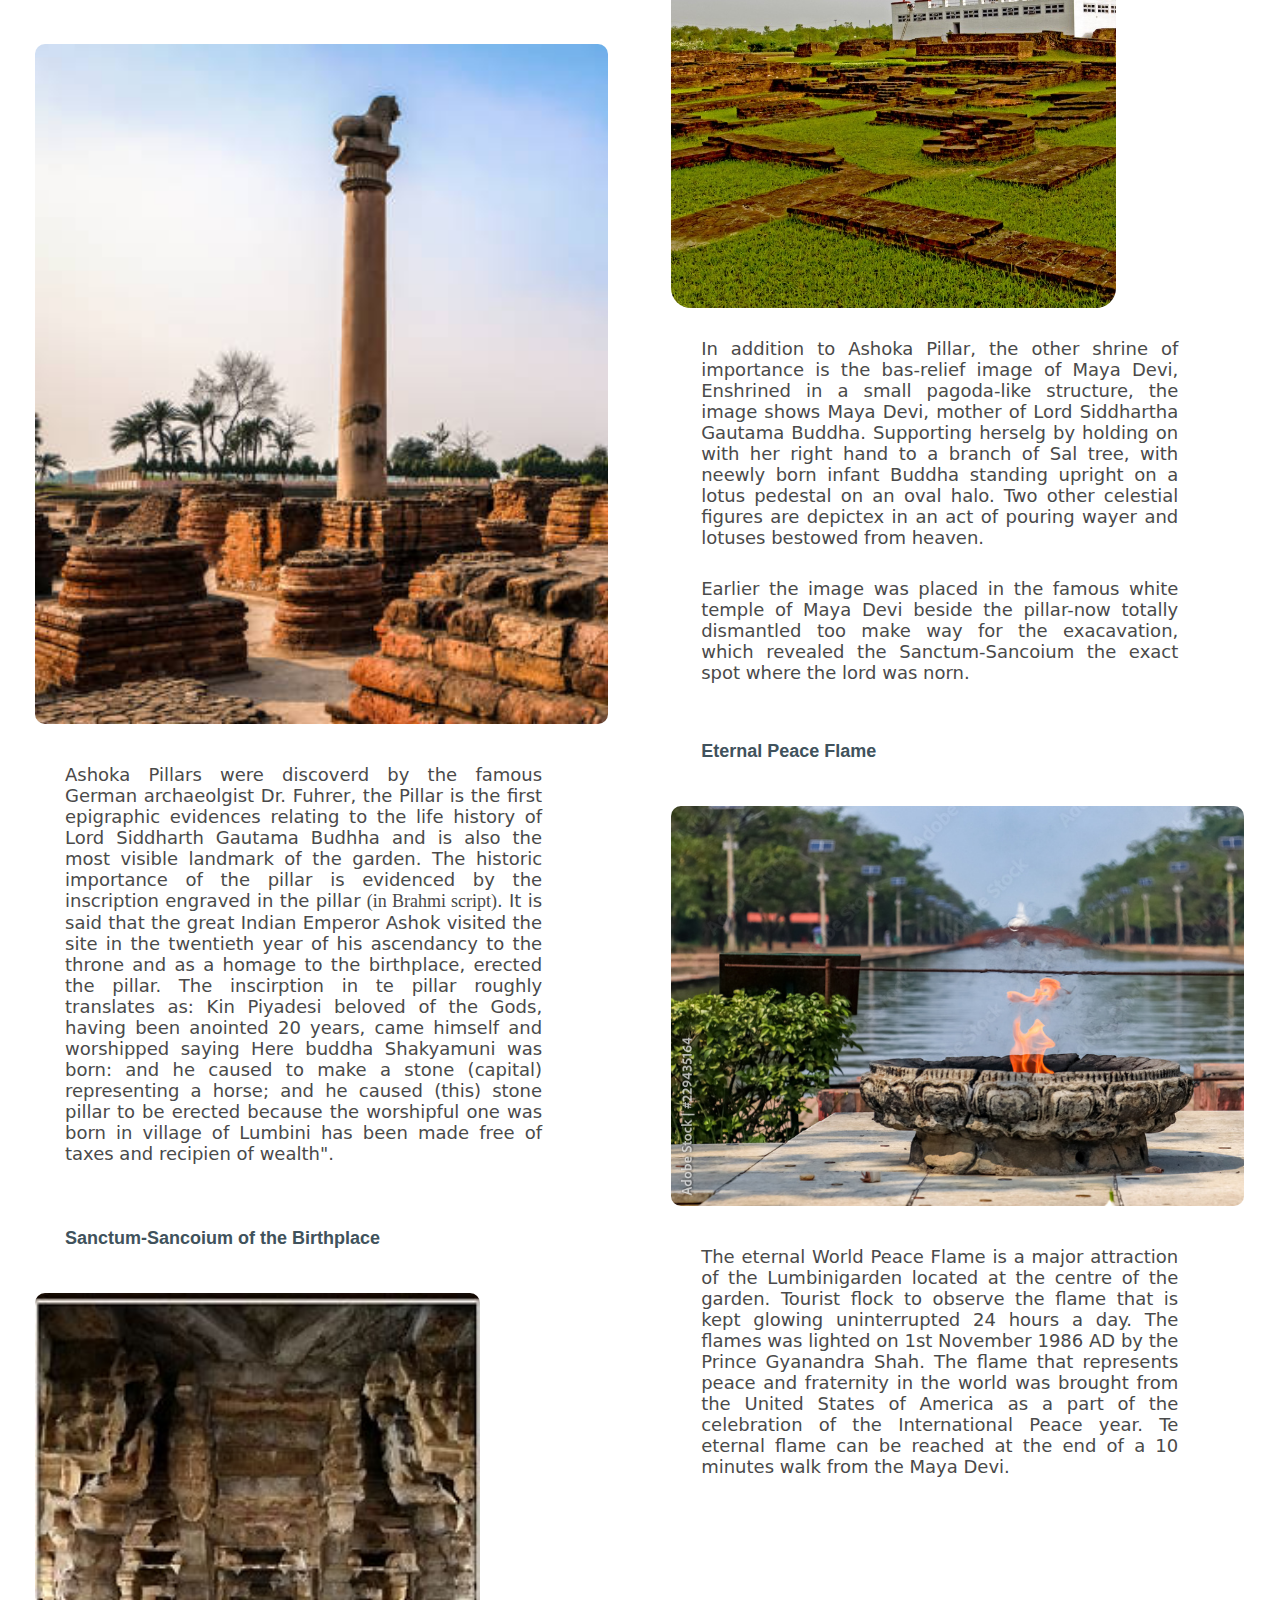
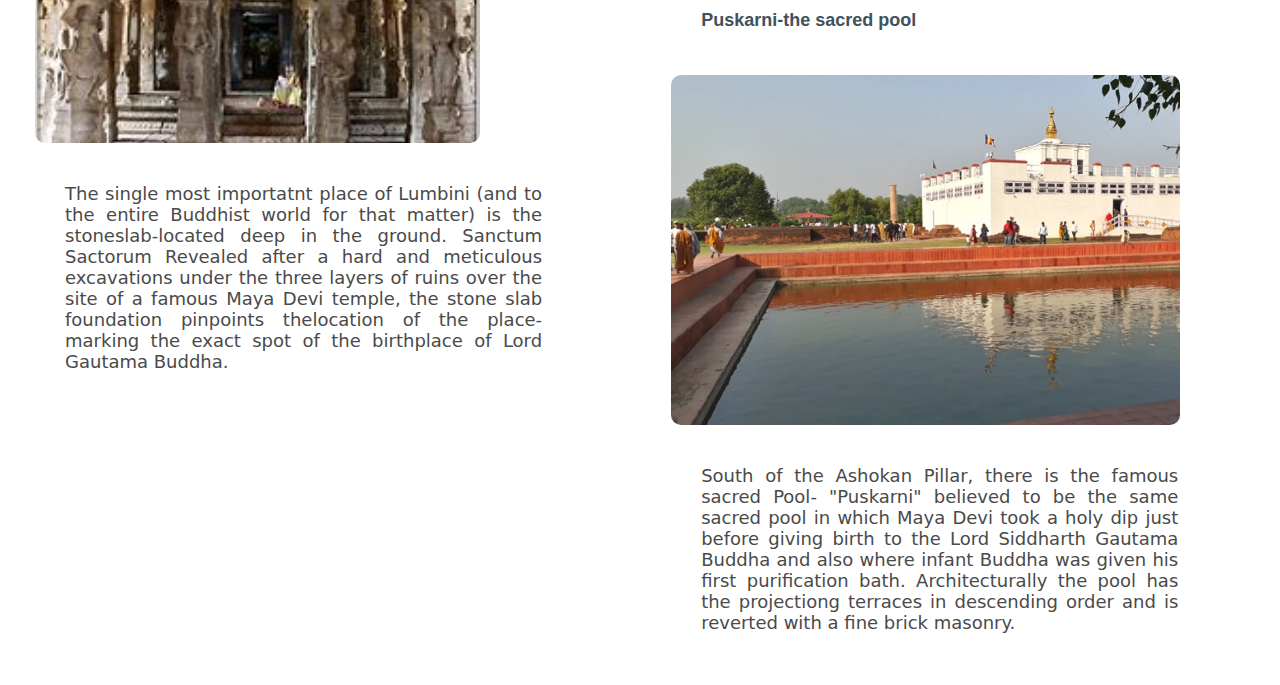
==== commit f5d4b27d: "information in navbar added" ====
--- a/teamD-project/Article.html
+++ b/teamD-project/Article.html
@@ -20,6 +20,7 @@
                 <li><a href="gallary.html"> Gallary</a></li>
                 <li><a href="Article.html">Article</a></li>
                 <li><a href="lumbini.html#Location">Location</a></li>
+                <li><a href="information.html">information</a></li>
                 <li><a href="lumbini.html#tours"> 
                     <button class="japan">
                     Contact us &#8594;</button>
--- a/teamD-project/anchor.css
+++ b/teamD-project/anchor.css
@@ -319,7 +319,6 @@
     margin: 20px 0 20px 65px;
 }
 
-@media  screen and (max-width: 1200px) {
     @media  screen and (max-width: 1200px) {
         .first-para {
             height: auto;
